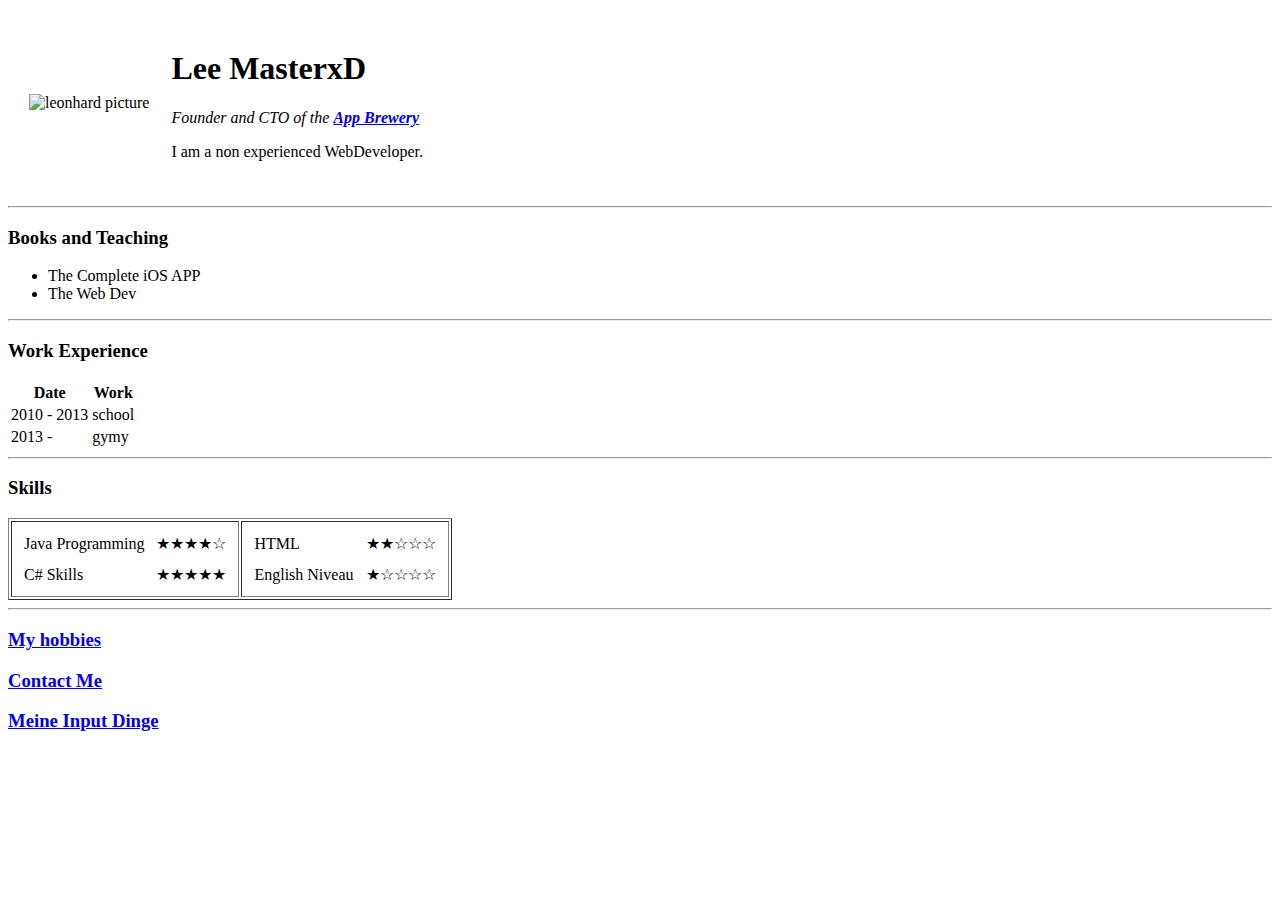
==== index.html @ 96871e30 "Update index.html" ====
<!DOCTYPE html>
<html lang="en" dir="ltr">

<head>
  <meta charset="utf-8">
  <!--Zeichen Set also UniCode in diesem Fall-->
  <meta name="description" content="Meine Erste Website Boii" <!--Wir als Beschreibung bei Suchmaschinen angezeigt-->
  <title>Leonhard´s Personal Site</title>
</head>

<body>
  <table cellspacing="20">
    <tr>
      <td>
        <img src="https://encrypted-tbn0.gstatic.com/images?q=tbn:ANd9GcQh68XgvGP72ioUrK4SgcdMmI0lkJPaiM2iqA&usqp=CAU" alt="leonhard picture">
      </td>
      <td>
        <h1>Lee MasterxD</h1>
        <p><em>Founder and CTO of the <b><a href="http://appbrewery.co">App Brewery</a></b></em></p>
        <p>I am a non experienced WebDeveloper.</p>
      </td>
    </tr>
  </table>
  <!--<img src="LeagueMEME.PNG" alt="league">-->

  <hr>
  <h3>Books and Teaching</h3>

  <ul>
    <li>The Complete iOS APP</li>
    <li>The Web Dev</li>
  </ul>
  <hr>

    <h3>Work Experience</h3>
    <table>
      <!--border="1"-->
      <thead>
        <tr>
          <th>Date</th>
          <th>Work</th>
        </tr>
      </thead>
      <tbody>
        <tr>
          <td>2010 - 2013</td>
          <td>school</td>
        </tr>
        <tr>
          <td>2013 - </td>
          <td>gymy</td>
        </tr>
      </tbody>
      <tfoot>

      </tfoot>

    </table>
  <hr>

  <h3>Skills</h3>
  <table border="1">
    <tbody>
      <tr>
        <td>
          <table cellspacing="10">
            <tr>
              <td>Java Programming</td>
              <td>★★★★☆</td>
            </tr>
            <tr>
              <td>C# Skills</td>
              <td>★★★★★</td>
            </tr>
          </table>
        </td>
        <td>
          <table cellspacing="10">
            <tr>
              <td>HTML</td>
              <td>★★☆☆☆</td>
            </tr>
            <tr>
              <td>English Niveau</td>
              <td>★☆☆☆☆</td>
            </tr>
          </table>
        </td>
      </tr>



    </tbody>
  </table>
  <hr>


  <h3><a href="hobbies.html">My hobbies</a></h3>
  <h3><a href="contactme.html">Contact Me</a></h3>

  <h3><a href="input.html">Meine Input Dinge</a></h3>

</body>

</html>
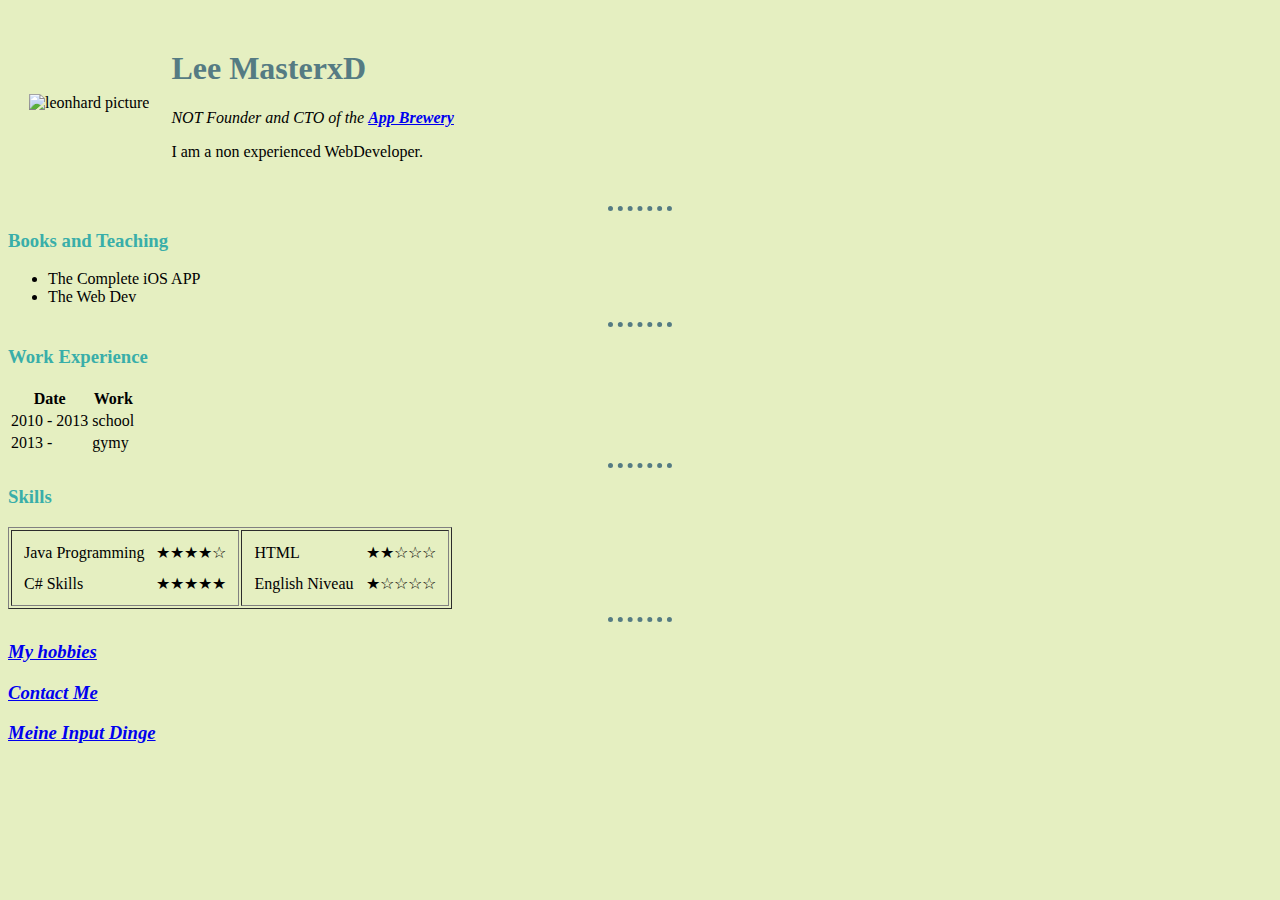
==== commit e4dde977: "first commit" ====
--- a/index.html
+++ b/index.html
@@ -6,8 +6,30 @@
   <!--Zeichen Set also UniCode in diesem Fall-->
   <meta name="description" content="Meine Erste Website Boii" <!--Wir als Beschreibung bei Suchmaschinen angezeigt-->
   <title>Leonhard´s Personal Site</title>
+  <link rel="stylesheet" href="css/style.css"> <!-- Css Style-->
+
+<!-- CSS Part intern
+  <style media="screen">
+    body{
+      background-color: #E5EFC1;
+    }
+
+    hr{
+      border-color: #557B83;
+      border-width: 5px;
+      border-style: dotted none none none;
+      height: 0px;
+      width: 5%;
+
+    }
+
+    img{
+      height: 150px;
+    }
+  </style>-->
 </head>
 
+<!--<body style="background-color: #E5EFC1;"> Inline CSS-->
 <body>
   <table cellspacing="20">
     <tr>
@@ -15,8 +37,8 @@
         <img src="https://encrypted-tbn0.gstatic.com/images?q=tbn:ANd9GcQh68XgvGP72ioUrK4SgcdMmI0lkJPaiM2iqA&usqp=CAU" alt="leonhard picture">
       </td>
       <td>
-        <h1>Lee MasterxD</h1>
-        <p><em>Founder and CTO of the <b><a href="http://appbrewery.co">App Brewery</a></b></em></p>
+        <h1 id="heading">Lee MasterxD</h1>
+        <p><em>NOT Founder and CTO of the <b><a href="http://appbrewery.co">App Brewery</a></b></em></p>
         <p>I am a non experienced WebDeveloper.</p>
       </td>
     </tr>
@@ -95,10 +117,10 @@
   <hr>
 
 
-  <h3><a href="hobbies.html">My hobbies</a></h3>
-  <h3><a href="contactme.html">Contact Me</a></h3>
+  <h3 class="linkH3 fontH"><a href="hobbies.html">My hobbies</a></h3>
+  <h3 class="linkH3 fontH"><a href="contactme.html">Contact Me</a></h3>
 
-  <h3><a href="input.html">Meine Input Dinge</a></h3>
+  <h3 class="linkH3 fontH"><a href="input.html">Meine Input Dinge</a></h3>
 
 </body>
 
--- a/css/style.css
+++ b/css/style.css
@@ -0,0 +1,42 @@
+
+  body{
+    background-color: #E5EFC1;
+  }
+
+  hr{
+    border-color: #557B83;
+    border-width: 5px;
+    border-style: dotted none none none;
+    height: 0;
+    width: 5%;
+
+  }
+
+  img{
+    height: 150px;
+  }
+
+  h1{
+    color: blue;
+  }
+
+  h3{
+    color: #39AEA9;
+  }
+
+/********Class Selector*****/
+.linkH3{
+  color: #A2D5AB;
+}
+.linkH3:hover{
+  background-color: #39AEA9;
+}
+
+.fontH{
+  font-style: italic;
+}
+
+/****ID selector******/
+#heading{
+  color: #557B83;
+}
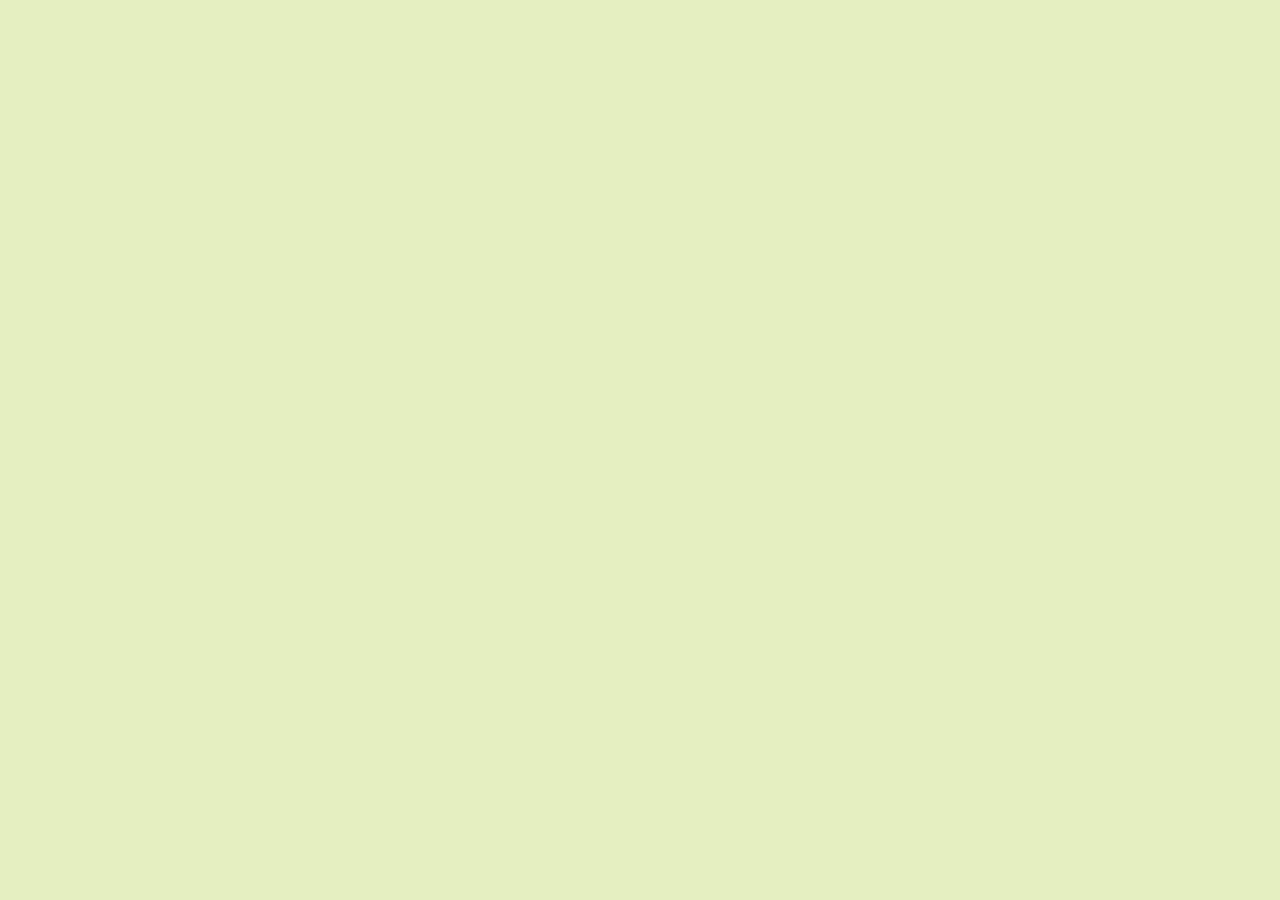
==== commit 48ee2fe2: "NewStart" ====
--- a/index.html
+++ b/index.html
@@ -1,127 +1,11 @@
-<!DOCTYPE html>
-<html lang="en" dir="ltr">
-
-<head>
-  <meta charset="utf-8">
-  <!--Zeichen Set also UniCode in diesem Fall-->
-  <meta name="description" content="Meine Erste Website Boii" <!--Wir als Beschreibung bei Suchmaschinen angezeigt-->
-  <title>Leonhard´s Personal Site</title>
-  <link rel="stylesheet" href="css/style.css"> <!-- Css Style-->
-
-<!-- CSS Part intern
-  <style media="screen">
-    body{
-      background-color: #E5EFC1;
-    }
-
-    hr{
-      border-color: #557B83;
-      border-width: 5px;
-      border-style: dotted none none none;
-      height: 0px;
-      width: 5%;
-
-    }
-
-    img{
-      height: 150px;
-    }
-  </style>-->
-</head>
-
-<!--<body style="background-color: #E5EFC1;"> Inline CSS-->
-<body>
-  <table cellspacing="20">
-    <tr>
-      <td>
-        <img src="https://encrypted-tbn0.gstatic.com/images?q=tbn:ANd9GcQh68XgvGP72ioUrK4SgcdMmI0lkJPaiM2iqA&usqp=CAU" alt="leonhard picture">
-      </td>
-      <td>
-        <h1 id="heading">Lee MasterxD</h1>
-        <p><em>NOT Founder and CTO of the <b><a href="http://appbrewery.co">App Brewery</a></b></em></p>
-        <p>I am a non experienced WebDeveloper.</p>
-      </td>
-    </tr>
-  </table>
-  <!--<img src="LeagueMEME.PNG" alt="league">-->
-
-  <hr>
-  <h3>Books and Teaching</h3>
-
-  <ul>
-    <li>The Complete iOS APP</li>
-    <li>The Web Dev</li>
-  </ul>
-  <hr>
-
-    <h3>Work Experience</h3>
-    <table>
-      <!--border="1"-->
-      <thead>
-        <tr>
-          <th>Date</th>
-          <th>Work</th>
-        </tr>
-      </thead>
-      <tbody>
-        <tr>
-          <td>2010 - 2013</td>
-          <td>school</td>
-        </tr>
-        <tr>
-          <td>2013 - </td>
-          <td>gymy</td>
-        </tr>
-      </tbody>
-      <tfoot>
-
-      </tfoot>
-
-    </table>
-  <hr>
-
-  <h3>Skills</h3>
-  <table border="1">
-    <tbody>
-      <tr>
-        <td>
-          <table cellspacing="10">
-            <tr>
-              <td>Java Programming</td>
-              <td>★★★★☆</td>
-            </tr>
-            <tr>
-              <td>C# Skills</td>
-              <td>★★★★★</td>
-            </tr>
-          </table>
-        </td>
-        <td>
-          <table cellspacing="10">
-            <tr>
-              <td>HTML</td>
-              <td>★★☆☆☆</td>
-            </tr>
-            <tr>
-              <td>English Niveau</td>
-              <td>★☆☆☆☆</td>
-            </tr>
-          </table>
-        </td>
-      </tr>
-
-
-
-    </tbody>
-  </table>
-  <hr>
-
-
-  <h3 class="linkH3 fontH"><a href="hobbies.html">My hobbies</a></h3>
-  <h3 class="linkH3 fontH"><a href="contactme.html">Contact Me</a></h3>
-
-  <h3 class="linkH3 fontH"><a href="input.html">Meine Input Dinge</a></h3>
-
-</body>
-
-</html>
+<!DOCTYPE html>
+<html lang="en" dir="ltr">
+  <head>
+    <meta charset="utf-8">
+    <title>Leonhard Schuster</title>
+    <link rel="stylesheet" href="css/style.css">
+  </head>
+  <body>
+
+  </body>
+</html>
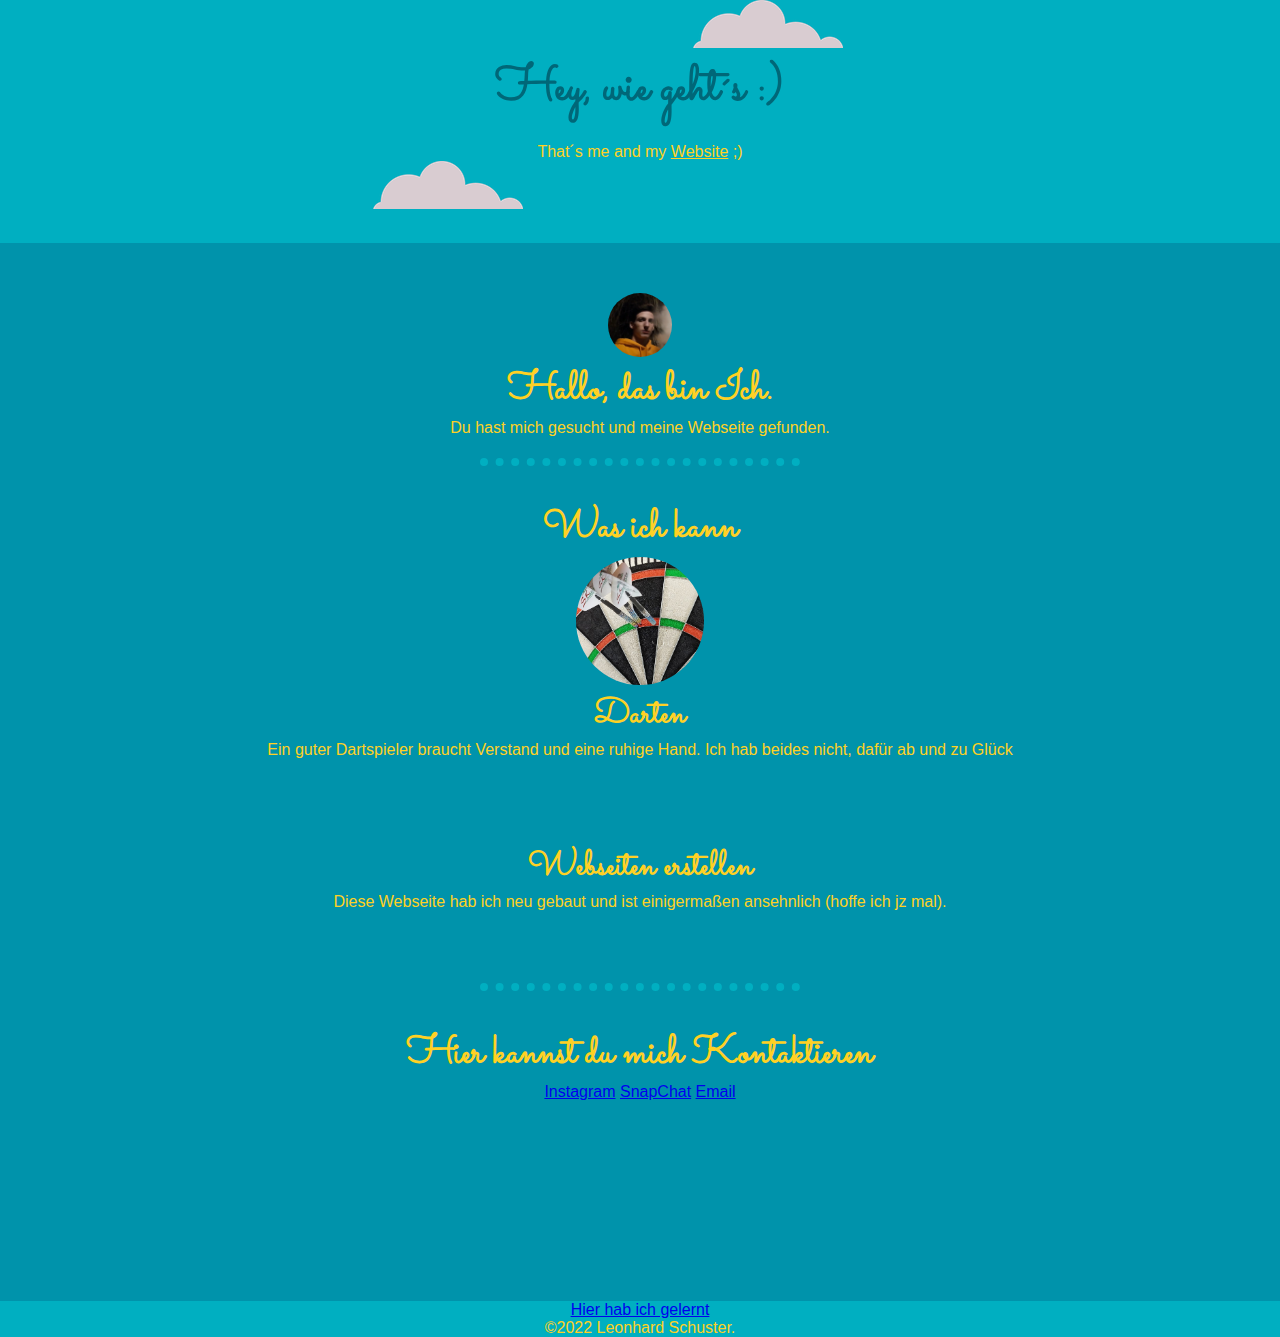
==== commit 0e1852bc: "Erster Prototyp" ====
--- a/index.html
+++ b/index.html
@@ -1,11 +1,61 @@
 <!DOCTYPE html>
 <html lang="en" dir="ltr">
-  <head>
-    <meta charset="utf-8">
-    <title>Leonhard Schuster</title>
-    <link rel="stylesheet" href="css/style.css">
-  </head>
-  <body>
 
-  </body>
+<head>
+  <meta charset="utf-8">
+  <title>Leonhard Schuster</title>
+  <link rel="stylesheet" href="css/style.css">
+  <link rel="icon" href="favicon.ico">
+  <link rel="preconnect" href="https://fonts.googleapis.com">
+  <link rel="preconnect" href="https://fonts.gstatic.com" crossorigin>
+  <link href="https://fonts.googleapis.com/css2?family=Sacramento&display=swap" rel="stylesheet">
+</head>
+
+<body>
+
+  <div class="firstSection">
+    <img class="top-cloud" src="Images/cloud.png" alt="">
+    <h1>Hey, wie geht´s :)</h1>
+    <br>
+    <p>That´s me and my <span class="underline">Website</span> ;)</p>
+    <img class="bottom-cloud" src="Images/cloud.png" alt="">
+    <!--<img src="Images/mountain.png" alt="">-->
+  </div>
+
+  <div class="secondSection">
+    <div class="profile">
+      <img class="mePicture" src="Images/Me.jpeg" alt="">
+      <h2>Hallo, das bin Ich.</h2>
+      <p>Du hast mich gesucht und meine Webseite gefunden.</p>
+    </div>
+    <hr>
+    <div class="skills">
+      <h2>Was ich kann</h2>
+      <div class="skill-row">
+        <img class="dartsPicture" src="Images/Darts.png" alt="">
+        <h3>Darten</h3>
+        <p>Ein guter Dartspieler braucht Verstand und eine ruhige Hand. Ich hab beides nicht, dafür ab und zu Glück</p>
+      </div>
+      <div class="skill-row">
+        <img class="gif-skill" src="https://media.giphy.com/media/eURdtm7Inkk3EVi8iV/giphy.gif" alt="">
+        <h3>Webseiten erstellen</h3>
+        <p>Diese Webseite hab ich neu gebaut und ist einigermaßen ansehnlich (hoffe ich jz mal).</p>
+      </div>
+    </div>
+    <hr>
+    <div class="contact-me">
+      <h2>Hier kannst du mich Kontaktieren</h2>
+      <a class="footer-link" href="https://www.instagram.com/lee_onhard02">Instagram</a>
+      <a class="footer-link" href="https://www.snapchat.com/add/lee_onhard02?share_id=08-1_yUDU48&locale=de-DE">SnapChat</a>
+      <a class="btn" href="mailto:lee.griesstaett@gmail.com">Email</a>
+    </div>
+  </div>
+
+  <div class="thirdSection">
+    <a class="footer-link" href="https://www.appbrewery.co/">Hier hab ich gelernt</a>
+    <p>©2022 Leonhard Schuster.</p>
+  </div>
+
+</body>
+
 </html>
--- a/css/style.css
+++ b/css/style.css
@@ -1,42 +1,87 @@
 
-  body{
-    background-color: #E5EFC1;
-  }
+body{
+  margin: 0;
+  text-align: center;
+  font-family: Candara, Calibri, Segoe, "Segoe UI", Optima, Arial, sans-serif;
+}
 
-  hr{
-    border-color: #557B83;
-    border-width: 5px;
+h1{
+  margin-top: 0;
+  color: #006778;
+  font-family: 'Sacramento', cursive;
+  font-size: 50px;
+  margin-bottom: 0;
+}
+h2{
+  margin-top: 0;
+  color: #FFD124;
+  font-family: 'Sacramento', cursive;
+  font-size: 40px;
+  margin-bottom: 0;
+}
+h3{
+  margin-top: 0;
+  color: #FFD124;
+  font-family: 'Sacramento', cursive;
+  font-size: 35px;
+  margin-bottom: 0;
+}
+p{
+  color: #FFD124;
+  margin: 0;
+}
+hr{
+    border-color: #00AFC1;
+    border-width: 8px;
     border-style: dotted none none none;
     height: 0;
-    width: 5%;
-
-  }
-
-  img{
-    height: 150px;
-  }
-
-  h1{
-    color: blue;
-  }
-
-  h3{
-    color: #39AEA9;
-  }
-
-/********Class Selector*****/
-.linkH3{
-  color: #A2D5AB;
+    width: 25%;
+    padding-bottom: 2%;
 }
-.linkH3:hover{
-  background-color: #39AEA9;
+.firstSection{
+  background-color: #00AFC1;
+  padding-bottom: 30px;
+}
+.secondSection{
+  background-color: #0093AB;
+  padding-top: 50px;
+  padding-bottom: 200px;
+}
+.thirdSection{
+  background-color: #00AFC1;
 }
 
-.fontH{
-  font-style: italic;
+.bottom-cloud{
+  position: relative;
+  right: 15%;
 }
 
-/****ID selector******/
-#heading{
-  color: #557B83;
+.top-cloud{
+  position: relative;
+  left: 10%;
 }
+.dartsPicture{
+  width: 10%;
+  height: auto;
+  border-radius: 100%;
+}
+.mePicture{
+    width: 5%;
+    height: auto;
+    border-radius: 100%;
+}
+.gif-skill{
+  width: 10%;
+}
+
+.profile{
+  padding-bottom: 1%;
+}
+.skill-row{
+  padding-bottom: 5%;
+}
+
+
+.underline{
+  text-decoration-line: underline;
+}
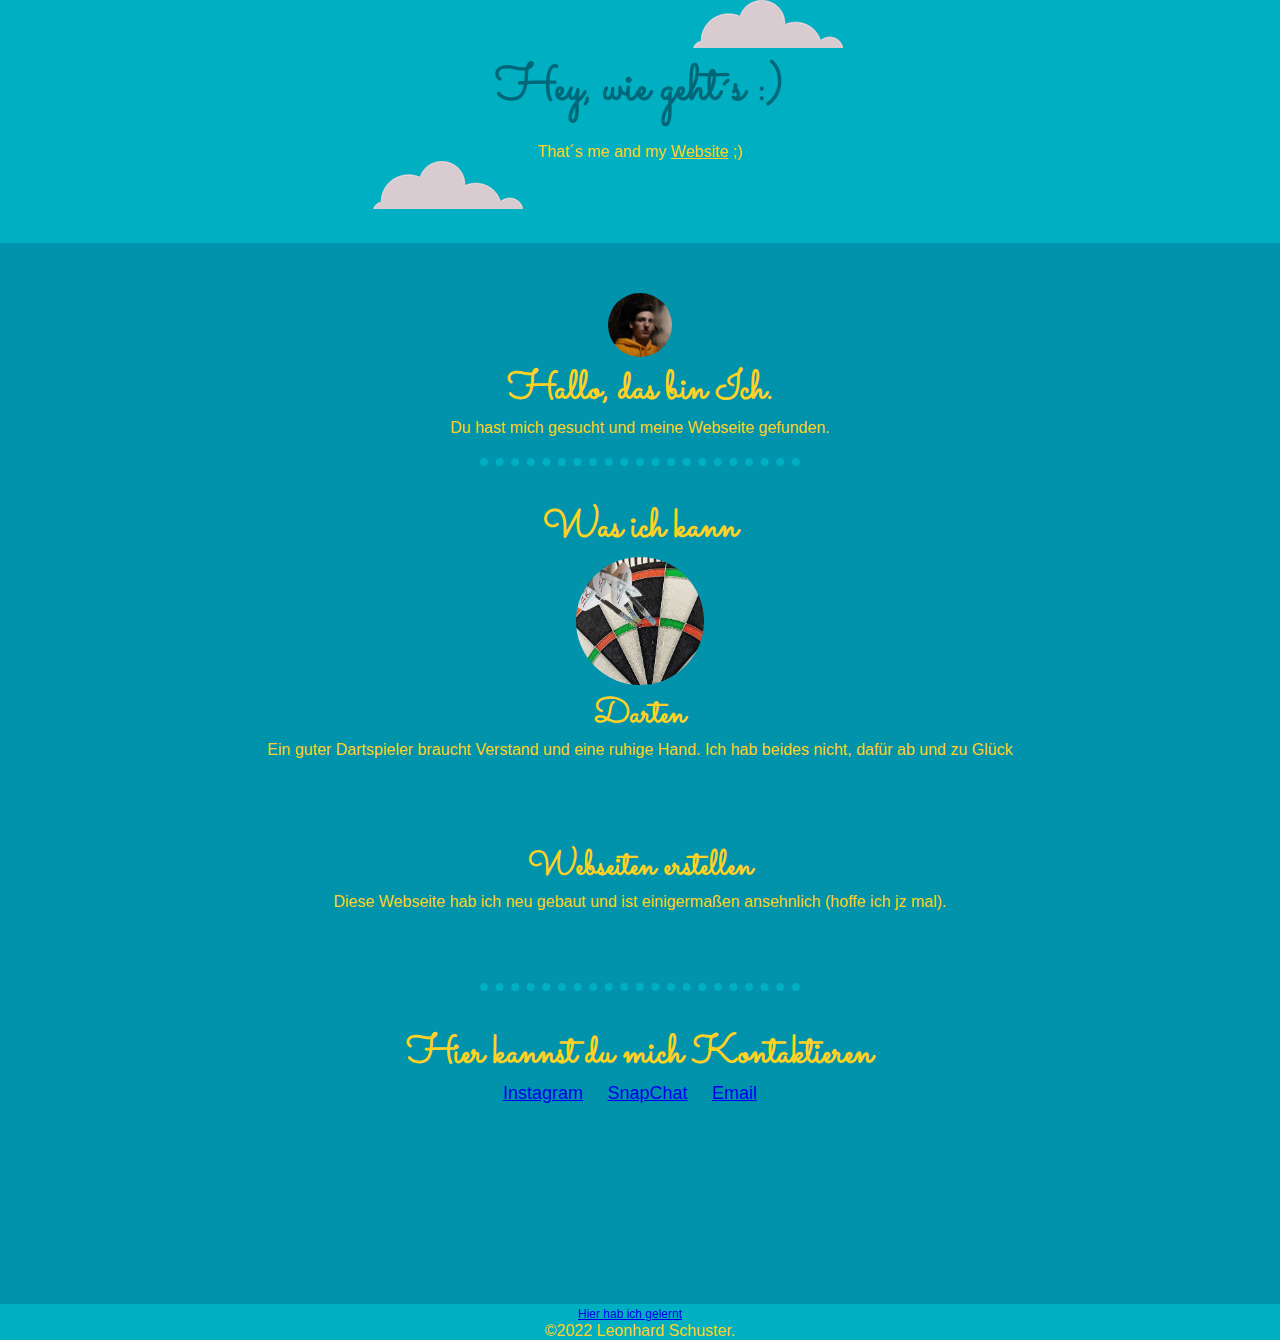
==== commit 8dba03ce: "web link appbrew" ====
--- a/index.html
+++ b/index.html
@@ -52,8 +52,8 @@
   </div>
 
   <div class="thirdSection">
-    <a class="footer-link" href="https://www.appbrewery.co/">Hier hab ich gelernt</a>
-    <p>©2022 Leonhard Schuster.</p>
+    <a class="web-link" href="https://www.appbrewery.co/">Hier hab ich gelernt</a>
+    <p id="copyRight">©2022 Leonhard Schuster.</p>
   </div>
 
 </body>
--- a/css/style.css
+++ b/css/style.css
@@ -38,6 +38,16 @@
     width: 25%;
     padding-bottom: 2%;
 }
+
+a{
+  font-size: 18px;
+  padding-right: 20px;
+}
+
+.web-link{
+  font-size: 12px;
+}
+
 .firstSection{
   background-color: #00AFC1;
   padding-bottom: 30px;
@@ -85,3 +95,7 @@
 .underline{
   text-decoration-line: underline;
 }
+
+copyRight{
+  font-size: 0.5%;
+}
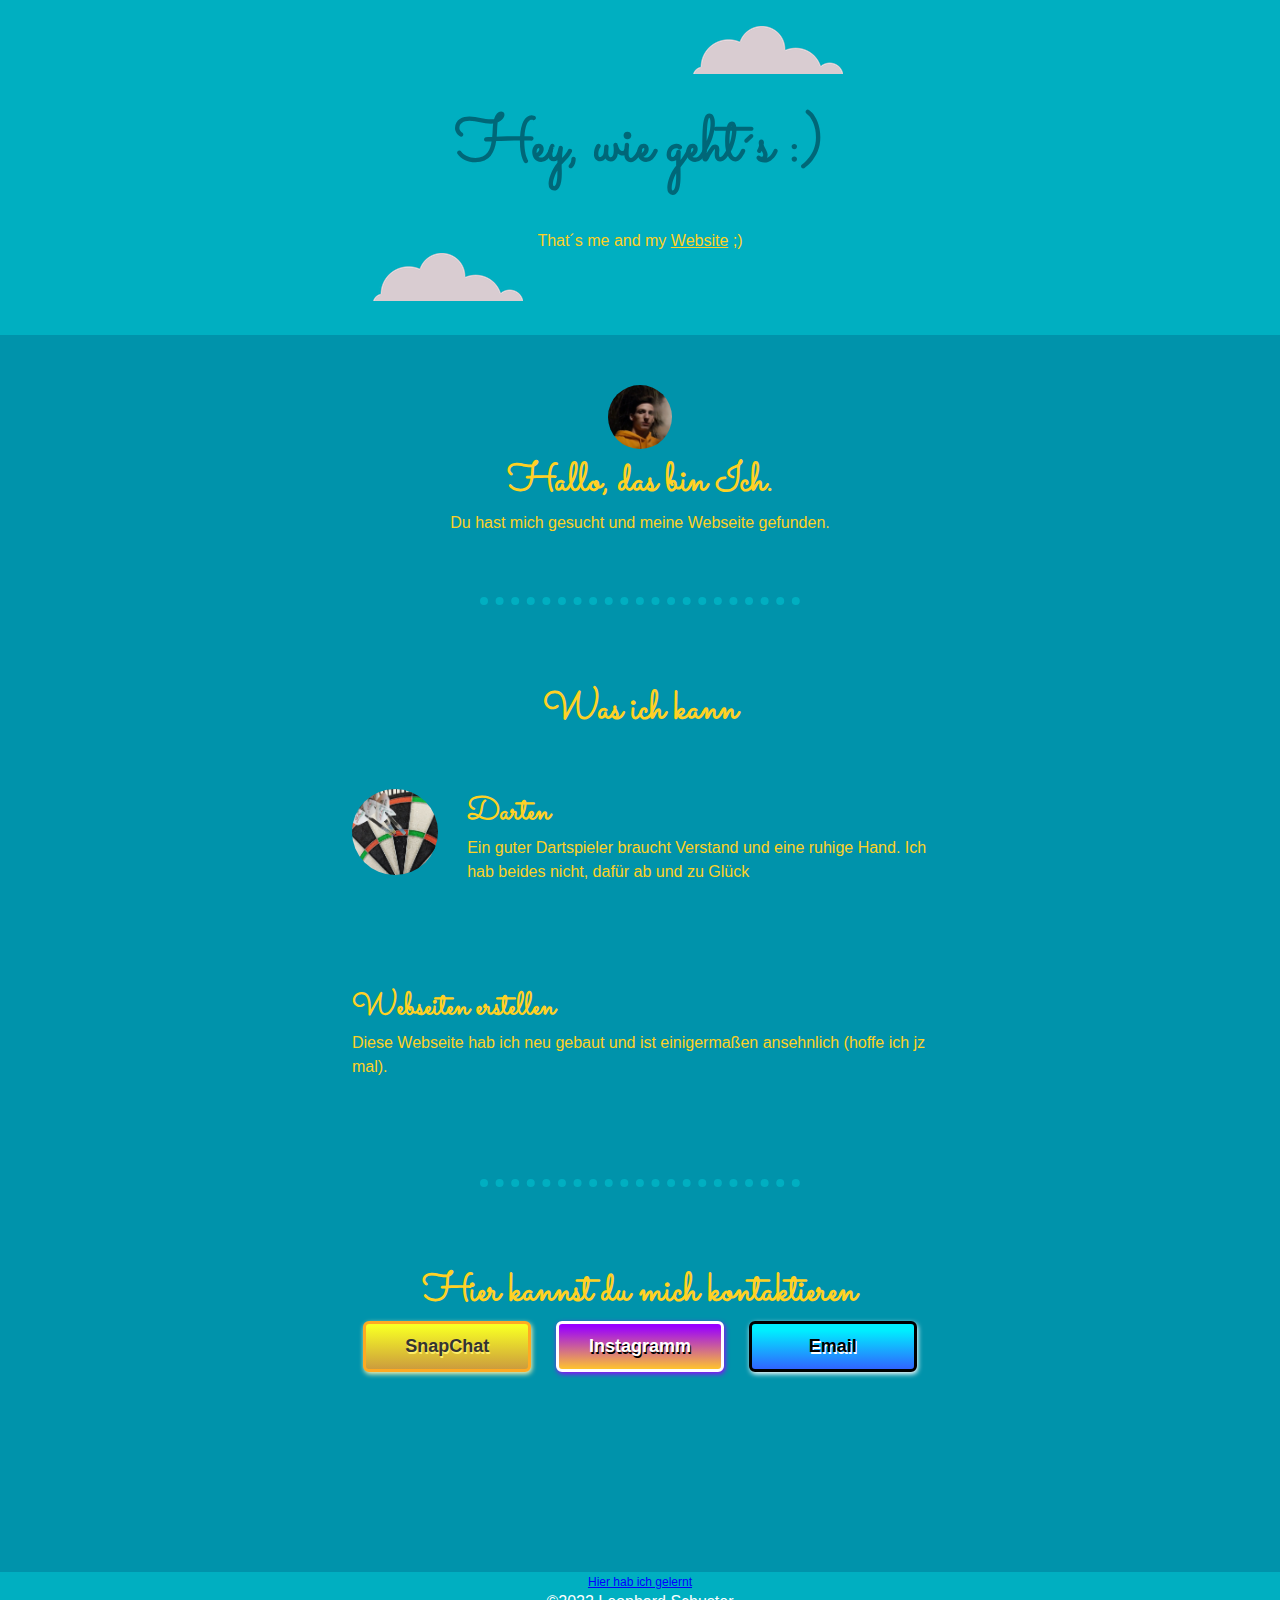
==== commit 6cde4d01: "Css finsihed" ====
--- a/index.html
+++ b/index.html
@@ -32,28 +32,28 @@
     <div class="skills">
       <h2>Was ich kann</h2>
       <div class="skill-row">
-        <img class="dartsPicture" src="Images/Darts.png" alt="">
+        <img class="skillPic dartsPicture" src="Images/Darts.png" alt="">
         <h3>Darten</h3>
         <p>Ein guter Dartspieler braucht Verstand und eine ruhige Hand. Ich hab beides nicht, dafür ab und zu Glück</p>
       </div>
       <div class="skill-row">
-        <img class="gif-skill" src="https://media.giphy.com/media/eURdtm7Inkk3EVi8iV/giphy.gif" alt="">
+        <img class="skillPic gif-skill" src="https://media.giphy.com/media/eURdtm7Inkk3EVi8iV/giphy.gif" alt="">
         <h3>Webseiten erstellen</h3>
         <p>Diese Webseite hab ich neu gebaut und ist einigermaßen ansehnlich (hoffe ich jz mal).</p>
       </div>
     </div>
     <hr>
     <div class="contact-me">
-      <h2>Hier kannst du mich Kontaktieren</h2>
-      <a class="footer-link" href="https://www.instagram.com/lee_onhard02">Instagram</a>
-      <a class="footer-link" href="https://www.snapchat.com/add/lee_onhard02?share_id=08-1_yUDU48&locale=de-DE">SnapChat</a>
-      <a class="btn" href="mailto:lee.griesstaett@gmail.com">Email</a>
+      <h2>Hier kannst du mich kontaktieren</h2>
+      <a href="https://www.snapchat.com/add/lee_onhard02?share_id=08-1_yUDU48&locale=de-DE" class="footer-link SnapButton">SnapChat</a>
+      <a href="https://www.instagram.com/lee_onhard02" class="footer-link InstaButton">Instagramm</a>
+      <a href="mailto:lee.griesstaett@gmail.com" class="footer-link EmailButton">Email</a>
     </div>
   </div>
 
   <div class="thirdSection">
     <a class="web-link" href="https://www.appbrewery.co/">Hier hab ich gelernt</a>
-    <p id="copyRight">©2022 Leonhard Schuster.</p>
+    <p id="copyRight">©2022 Leonhard Schuster</p>
   </div>
 
 </body>
--- a/css/style.css
+++ b/css/style.css
@@ -3,32 +3,38 @@
   margin: 0;
   text-align: center;
   font-family: Candara, Calibri, Segoe, "Segoe UI", Optima, Arial, sans-serif;
+  font-size: 1em;
 }
 
 h1{
-  margin-top: 0;
+  margin-top: 5px;
   color: #006778;
   font-family: 'Sacramento', cursive;
-  font-size: 50px;
+  font-size: 4rem;
   margin-bottom: 0;
+  font-weight: 700;
+  line-height: 2;
 }
 h2{
   margin-top: 0;
   color: #FFD124;
   font-family: 'Sacramento', cursive;
-  font-size: 40px;
+  font-size: 2.5rem;
   margin-bottom: 0;
 }
 h3{
   margin-top: 0;
   color: #FFD124;
   font-family: 'Sacramento', cursive;
-  font-size: 35px;
+  font-size: 2rem;
   margin-bottom: 0;
 }
 p{
   color: #FFD124;
   margin: 0;
+  font-size: 1rem;
+  font-weight: normal;
+  line-height: 1.5;
 }
 hr{
     border-color: #00AFC1;
@@ -37,20 +43,18 @@
     height: 0;
     width: 25%;
     padding-bottom: 2%;
+    margin: 50px auto;
 }
 
 a{
   font-size: 18px;
-  padding-right: 20px;
 }
 
-.web-link{
-  font-size: 12px;
-}
 
 .firstSection{
   background-color: #00AFC1;
   padding-bottom: 30px;
+  padding-top: 2%;
 }
 .secondSection{
   background-color: #0093AB;
@@ -70,32 +74,123 @@
   position: relative;
   left: 10%;
 }
+.skillPic{
+  width: 15%;
+}
 .dartsPicture{
-  width: 10%;
-  height: auto;
   border-radius: 100%;
+  float: left;
+  margin-right: 5%;
+}
+.gif-skill{
+float: right;
+margin-left: 5%;
 }
 .mePicture{
     width: 5%;
     height: auto;
     border-radius: 100%;
 }
-.gif-skill{
-  width: 10%;
-}
 
 .profile{
   padding-bottom: 1%;
 }
 .skill-row{
-  padding-bottom: 5%;
+  width: 45%;
+  margin: 50px auto 100px;
+  text-align: left;
 }
 
 
 .underline{
-  text-decoration-line: underline;
+    text-decoration-line: underline;
 }
 
-copyRight{
-  font-size: 0.5%;
+.web-link{
+  font-size: 75%;
+  color: blue;
 }
+.web-link:active {
+  color: #0099FF;
+}
+
+#copyRight{
+  font-size: 1rem;
+  color: white;
+}
+
+
+.footer-link{
+  width: 8%;
+  margin: auto 10px;
+}
+
+.SnapButton {
+	box-shadow: 1px 2px 5px 0 #fff6af;
+	background:linear-gradient(to bottom, #f8ff24 5%, #cc9c3d 100%);
+	background-color:#f8ff24;
+	border-radius:6px;
+	border:3px solid #ffaa22;
+	display:inline-block;
+	cursor:pointer;
+	color:#333333;
+	font-weight:bold;
+	padding:12px 30px;
+	text-decoration:none;
+	text-shadow:1px 2px 0 #ffed66;
+}
+.SnapButton:hover {
+background:linear-gradient(to bottom, #f8ff24 25%, #cc9c3d 100%);
+background-color:#f8ff24;
+}
+.SnapButton:active {
+	position:relative;
+	top:1px;
+}
+
+.InstaButton {
+	box-shadow: 1px 2px 5px 0 #9900ff;
+	background:linear-gradient(to bottom, #9900ff 5%, #ffc42e 100%);
+	background-color:#9900ff;
+	border-radius:6px;
+	border:3px solid #ffffff;
+	display:inline-block;
+	cursor:pointer;
+	color:#ffffff;
+	font-weight:bold;
+	padding:12px 30px;
+	text-decoration:none;
+	text-shadow:1px 2px 0 #000000;
+}
+.InstaButton:hover {
+background:linear-gradient(to bottom, #9900ff 25%, #ffc42e 100%);
+background-color:#9900ff;
+}
+.InstaButton:active {
+	position:relative;
+	top:1px;
+}
+
+
+.EmailButton {
+	box-shadow: 1px 2px 5px 0 #ffffff;
+	background:linear-gradient(to bottom, #00eeff 15%, #3064ff 100%);
+	background-color:#00eeff;
+	border-radius:6px;
+	border:3px solid #000000;
+	display:inline-block;
+	cursor:pointer;
+	color:#000000;
+	font-weight:bold;
+	padding:12px 30px;
+	text-decoration:none;
+	text-shadow:1px 2px 0 #ffffff;
+}
+.EmailButton:hover {
+background:linear-gradient(to bottom, #00eeff 35%, #3064ff 100%);
+background-color:#00eeff;
+}
+.EmailButton:active {
+	position:relative;
+	top:1px;
+}
